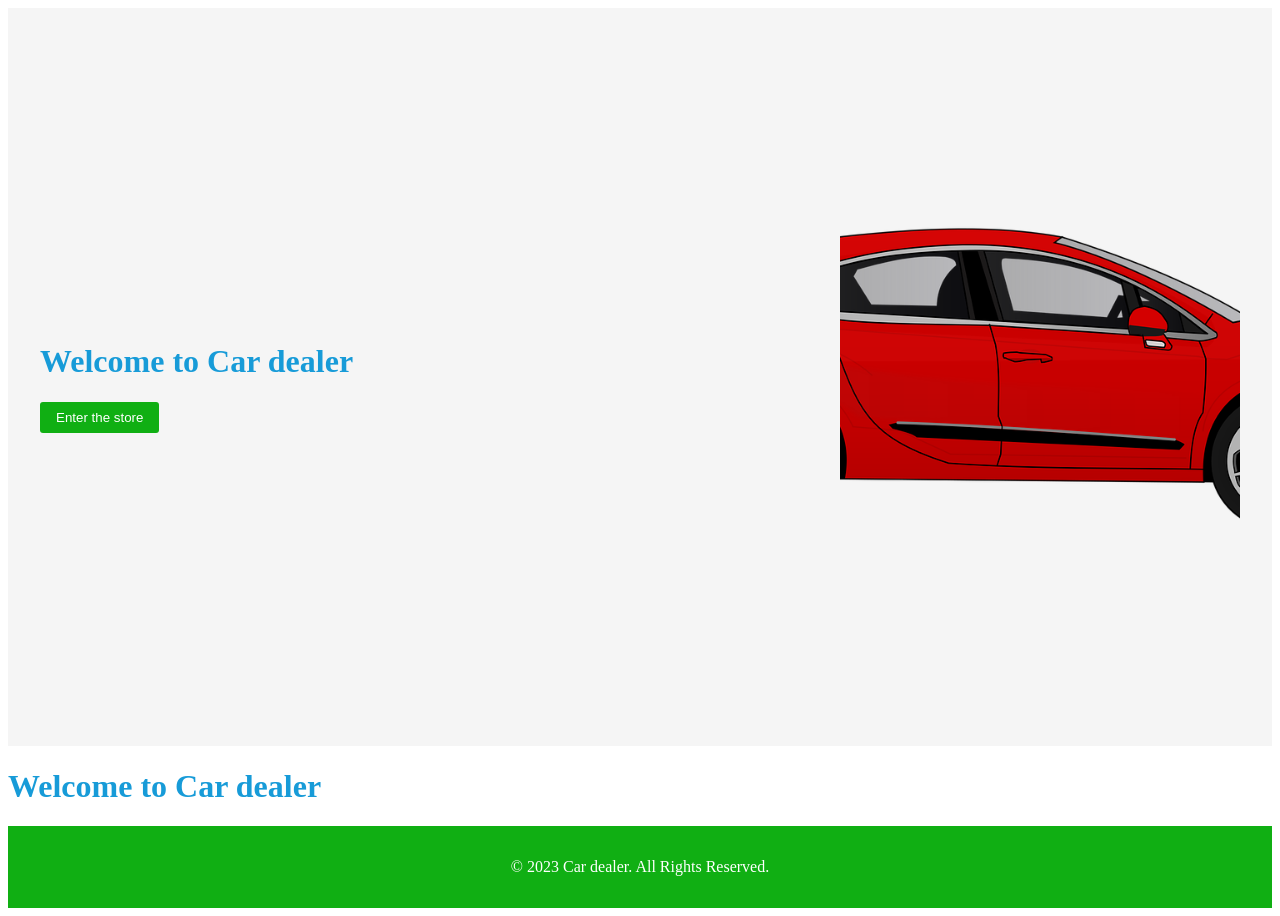
==== Meeting 1/index.html @ c5b4fcab "Meeting 1" ====
<!doctype html>
<html lang="en">
  <head>
    <meta charset="UTF-8" />
    <meta name="viewport" content="width=device-width, initial-scale=1.0" />
    <title>Car dealer</title>
    <link rel="stylesheet" href="style.css" type="text/css" />
  </head>
  <body>
    <header></header>
    <main id="landing-page">
        <div class="main-text">
            <h1>Welcome to Car dealer</h1>
        <a href="dashboard.html"><button>Enter the store</button></a>
        </div>
        <div class="img-container">
            <img src="../Meeting 1/assets/Jumbotron/mobil-merah-png-1.png" alt="">
        </div>
    </main>
      <h1>Welcome to Car dealer</h1>
    </main>
    <footer>
        <p>&copy; 2023 Car dealer. All Rights Reserved.</p>
    </footer>
  </body>
</html>
---- Meeting 1/style.css ----
h1{
    color : rgb(23, 155, 216);
    text-align: left;
}
body {
    display: flex;
    flex-direction: column;
    min-height: 100vh;
}

main {
    flex: 1;
    padding: 32px; /*2em setara dengan 32px */
}

#landing-page {
    display: flex;
    justify-content: space-between;
    align-items: center;
    height: 100vh;
    background-color: #f5f5f5;
}
button {
    background-color: #10af13; /*change background color to green*/
    color: #fff;/* change font color to white*/
    border: none;
    padding: 8px 16px;
    cursor: pointer;
    transition: background-color 0.3s;
    border-radius: 3px;
}
button:hover {
    background-color: #218838;
}
.img-container {
    display: flex;
    float: right;
    width:400px;
    height: 400px;
}
.img-container img {
    width: 100%;
    height: 100%;
    object-fit: cover;
}
footer {
    text-align: center;
    padding: 8px; /* 0.5em setara dengan 8px */
    background-color: #10af13;
    color: #fff;
    padding: 16px; /* 1em setara dengan 16px */
    text-align: center;
}
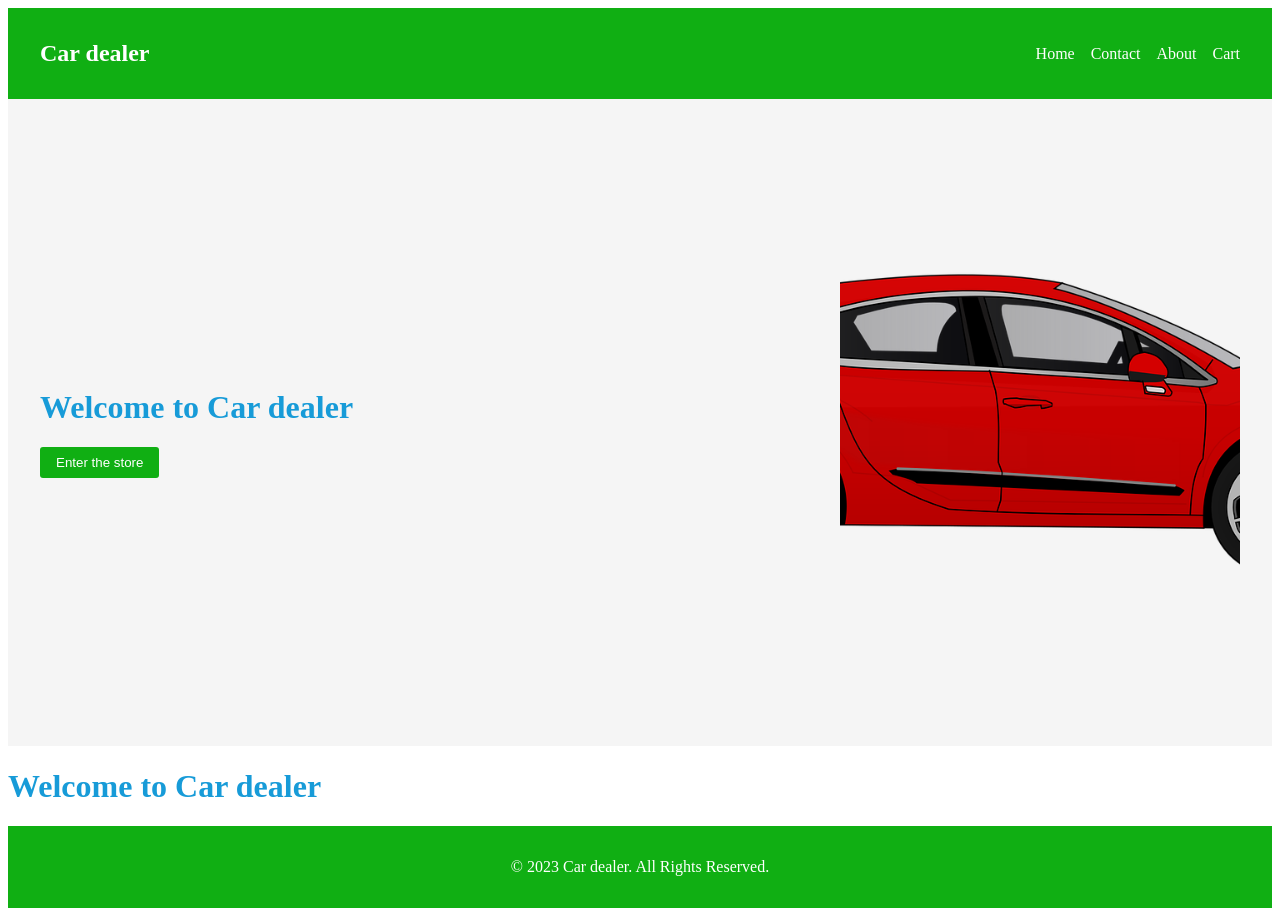
==== commit b45d5265: "update" ====
--- a/Meeting 1/index.html
+++ b/Meeting 1/index.html
@@ -7,7 +7,15 @@
     <link rel="stylesheet" href="style.css" type="text/css" />
   </head>
   <body>
-    <header></header>
+    <header>
+      <h1>Car dealer</h1>
+      <nav>
+        <a href="dashboard.html">Home</a>
+        <a href="contact.html">Contact</a>
+        <a href="about.html">About</a>
+        <a href="cart.html">Cart</a>
+      </nav>
+    </header>
     <main id="landing-page">
         <div class="main-text">
             <h1>Welcome to Car dealer</h1>
--- a/Meeting 1/style.css
+++ b/Meeting 1/style.css
@@ -50,4 +50,182 @@
     color: #fff;
     padding: 16px; /* 1em setara dengan 16px */
     text-align: center;
+} 
+header,footer {
+    background-color: #10af13;
+    color: #fff;
+    padding: 16px; /* 1em setara dengan 16px */
+    text-align: center;
+}
+header {
+    display: flex;
+    justify-content: space-between;
+    align-items: center; /* Memastikan semua item sejajar secara vertikal */
+    padding: 16px 32px; /* 1em 2em setara dengan 16px 32px */
+}
+header h1 {
+    font-size: 24px; /* 1.5em setara dengan 24px*/
+    color: #fff;
+    margin-right: auto; /* memastikan judul berada di sebelah kiri */
+}
+header nav {
+    display: flex;
+    align-items: center; /* Menyelaraskan item di navbar secara vertikal */
+    gap: 16px; /* Jarak antar link */
+}
+Header nav a {
+    color: #fff;
+    text-decoration: none;
+    font-size: 16px; /* 1em setara dengan 16px */
+}
+header nav a:hover {
+    color: #ddd;
+}
+.model-container {
+    display: flex;
+    gap: 20px; /* Adjust gap between items */
+    align-items: center; /* Vertical alignment */
+    justify-content: center; /* Horizontal spacing */
+    width: 85%; /* Ensure Container takes full width*/
+    margin-left: auto;
+    margin-right: auto;
+    margin-bottom: 32px;
+}
+.model-container img{
+    width: 50%;
+    height: 50%;
+    float: right;
+}
+.model-container~button {
+    margin-left: 15%;
+}
+.jumbotron {
+    background-color: #f5f5f5; /* background color of jumbotron */
+    padding: 32px; /* 2em is equal to 32px */
+    margin-bottom: 32px; /* bottom gap of jumbotron */
+    text-align: center; /* center text alignment */
+    border-radius: 8px; /* rounded corners */
+    box-shadow: 0 2px 10px rgba(0, 0 ,0 , 0.1); /* shadow */
+}
+.jumbotron h2 {
+    font-size: 32px; /* title font size */
+    margin-bottom: 16px; /* bottom gap title */
+    color: #333; /* text color */
+}
+.jumbotron p {
+    font-size: 18px; /* font size paragraph */
+    color: #555; /* text color paragrapph */
+}
+#product-list {
+    display: flex;
+    align-items: center;
+    grid-template-columns: repeat(auto-fill, minmax(200px, 1fr)); /* Membuat grid dengan kolom yang responsif */
+    gap: 16px; /* Jarak antar kotak produk */
+}
+.product {
+    max-width: 100%;
+    height: auto;
+    border-radius: 5px
+}
+.product:hover {
+    transform: translateY(-5px);
+    box-shadow: 0 4px 15px rgba(0, 0, 0, 0.2);
+}
+.buy-button {
+    background-color: #10af13; /* Warna biru */
+    color: #fff;
+    border: none;
+    padding: 8px 16px; /* 0.5em 1em setara dengan 8px 16px */
+    cursor: pointer;
+    border-radius: 5px;
+    transition: background-color 0.3s;
+    margin-top: 10px; /* 10px */
+}
+.buy-button:hover {
+    background-color:#218838; /*Warna biru lebih gelap */
+}
+#product-img {
+    width: 350px;
+    height: 200px;
+}
+.cart-container {
+    display: flex;
+    flex-direction: column;
+    gap: 20px;
+    margin: 20px 0;
+}
+
+.cart-item {
+    display: flex;
+    align-items: center;
+    border: 1px solid #ccc;
+    border-radius: 8px;
+    padding: 20px;
+    background-color: #f9f9f9;
+    transition: box-shadow 0.3s;
+}
+
+.cart-item:hover {
+    box-shadow: 0px 4px 8px rgba(0, 0, 0, 0.1);
+}
+
+.cart-item img {
+    width: 150px;
+    height: 80px;
+    border-radius: 5px;
+    margin-right: 20px;
+    margin-left: 20px;
+}
+
+.cart-item-details {
+    flex: 1;
+}
+
+.cart-item-details h3 {
+    font-size: 18px;
+    margin-bottom: 5px;
+}
+
+.cart-item-details p {
+    font-size: 14px;
+    color: #666;
+}
+
+.cart-item-price {
+    font-size: 18px;
+    font-weight: bold;
+    margin-left: 20px;
+}
+.modal-container {
+  background-color: rgba(0, 0, 0, 0.404);
+  position: fixed;
+  width: 100%;
+  height: 100%;
+  top: 0;
+  left: 0;
+  display: flex;
+  justify-content: center;
+  align-items: center;
+  visibility: hidden;
+}
+
+.modal {
+  position: relative;
+  width: 250px;
+  padding: 30px;
+  border-radius: 10px;
+  text-align: center;
+  background-color: white;
+}
+
+.modal h3 {
+  padding: 0;
+  margin: 0;
+}
+
+.modal span {
+  position: absolute;
+  top: 0;
+  right: 10px;
+  cursor: pointer;
 }
